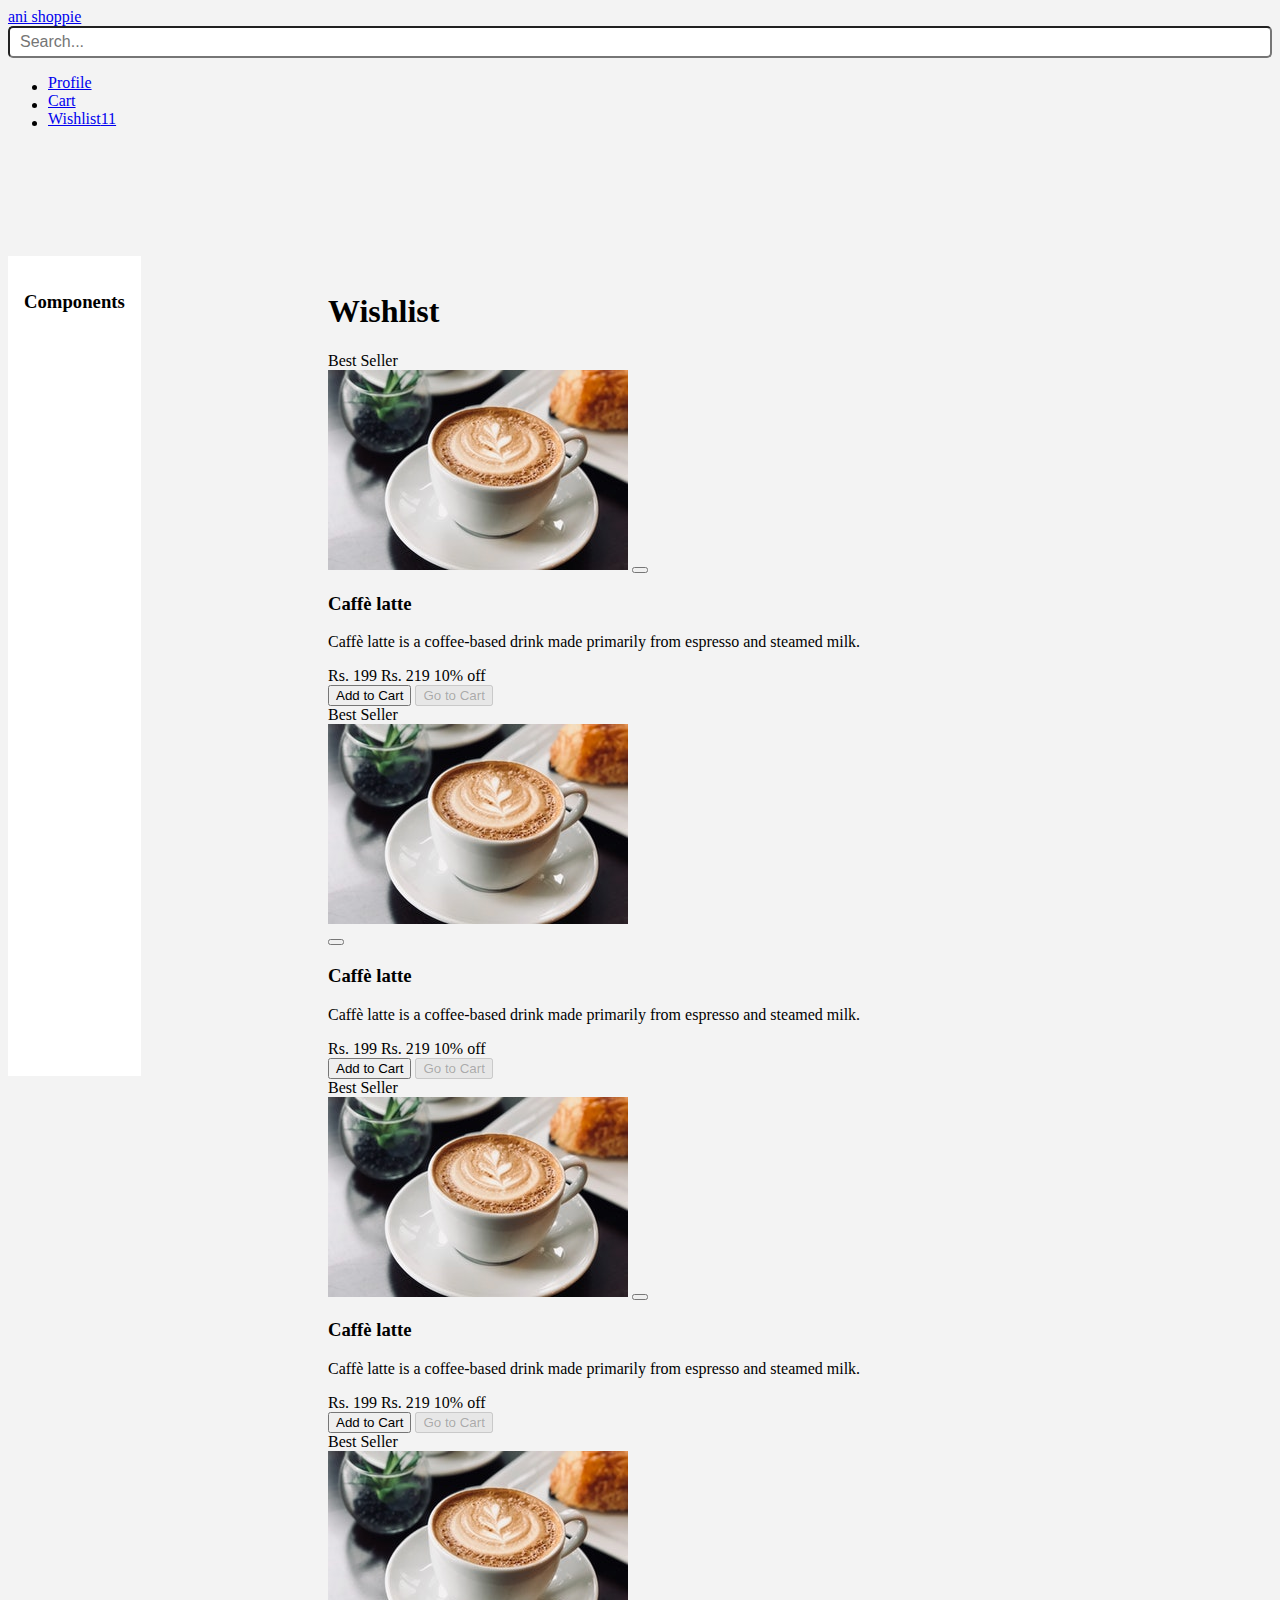
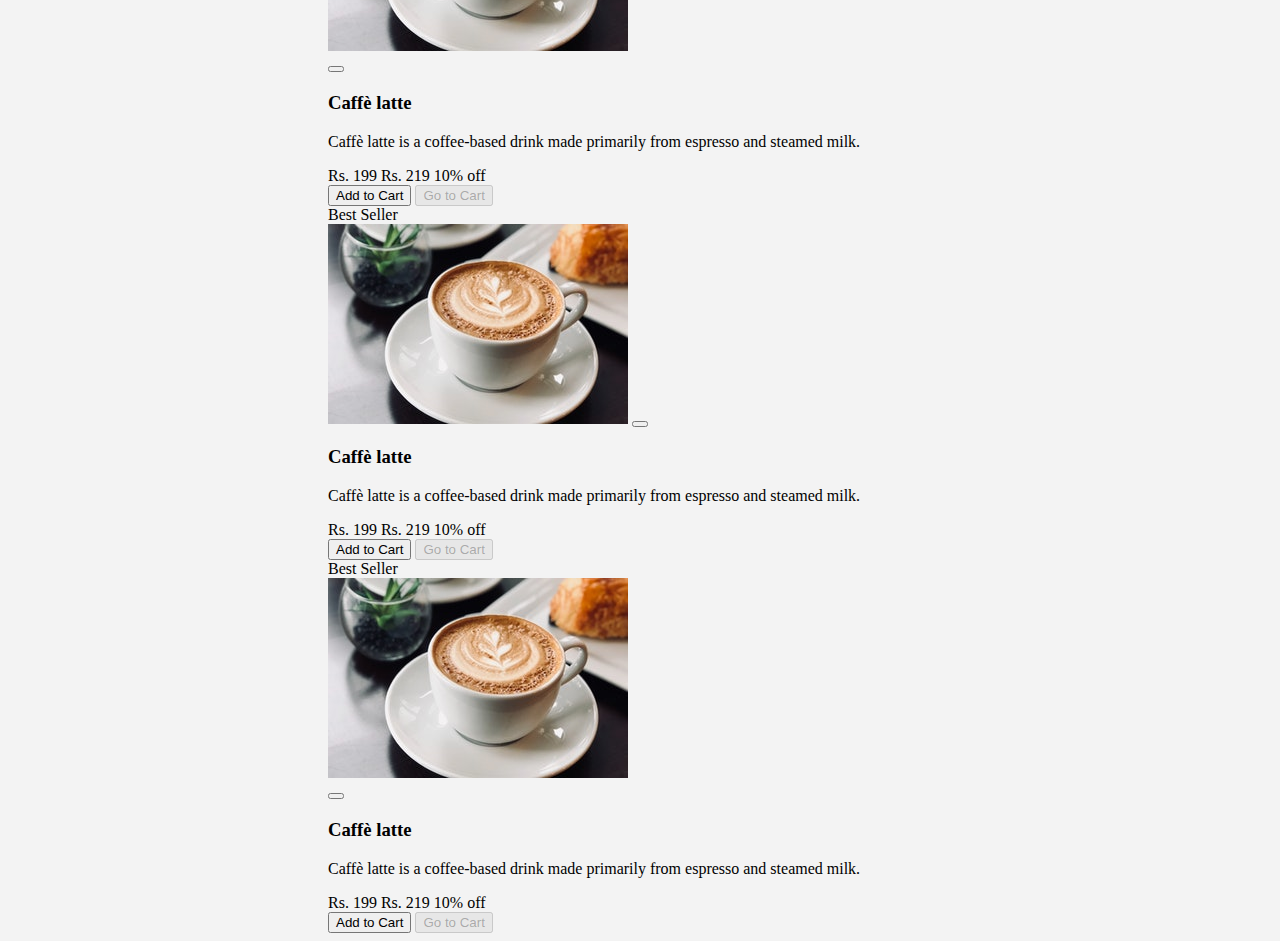
==== static-pages/Products/product.html @ bec9a027 "feat : added base style for products page" ====
<!DOCTYPE html>
<html lang="en">
    <head>
        <meta charset="UTF-8" />
        <meta http-equiv="X-UA-Compatible" content="IE=edge" />
        <meta name="viewport" content="width=device-width, initial-scale=1.0" />
        <title>Ani-Shoppie | SignUp</title>
        <!-- Ani-Design Stylesheet -->
        <link
            rel="stylesheet"
            href="https://ani-design.netlify.app/css/main.css"
        />
        <!-- Your Icon CDN here -->
        <link
            rel="stylesheet"
            href="https://use.fontawesome.com/releases/v5.15.4/css/all.css"
            integrity="sha384-DyZ88mC6Up2uqS4h/KRgHuoeGwBcD4Ng9SiP4dIRy0EXTlnuz47vAwmeGwVChigm"
            crossorigin="anonymous"
        />
        <!-- Your Stylesheet here -->
        <link rel="stylesheet" href="../../common.css" />
        <link rel="stylesheet" href="product.css" />
    </head>
    <body>
        <header>
            <nav class="nav fix-top ecom-nav">
                <div class="brand">
                    <a href="#" class="brand-name">ani shoppie</a>
                </div>
                <label for="searchBar" class="search-container">
                    <input
                        type="search"
                        class="searchbar text-md"
                        id="searchBar"
                        placeholder="Search..."
                    />
                </label>
                <ul class="nav-link-container flex-container">
                    <li class="nav-link">
                        <a href="#" class="flex-container flex-column">
                            <i class="fas fa-user text-lg"></i>
                            <span class="text-sm">Profile</span>
                        </a>
                        <div class="dropdown">
                            <button class="btn rounded bd-red">Log Out</button>
                        </div>
                    </li>
                    <li class="nav-link">
                        <a href="#" class="flex-container flex-column">
                            <i class="fas fa-shopping-cart text-lg"></i>
                            <span class="text-sm">Cart</span>
                        </a>
                    </li>
                    <li class="nav-link">
                        <a
                            href="#"
                            class="flex-container flex-column icon-badge"
                        >
                            <i class="fas fa-heart text-lg"></i>
                            <span class="text-sm">Wishlist</span>
                            <span class="badge">11</span>
                        </a>
                    </li>
                </ul>
            </nav>
        </header>
        <aside class="aside-nav filter-container">
            <h3 class="filter-heading">Components</h3>
        </aside>
        <main class="product-main">
            <h1 class="text-xhuge text-center">Wishlist</h1>
            <div class="container flex-container">
                <article class="card rounded">
                    <div class="badge hidden">Best Seller</div>
                    <div>
                        <img src="../../assets/coffee.jpg" alt="Coffee" />
                        <button>
                            <i class="fas fa-heart icon wishlist"></i>
                        </button>
                    </div>
                    <div class="card-body">
                        <h3 class="text-huge">Caffè latte</h3>
                        <p>
                            Caffè latte is a coffee-based drink made primarily
                            from espresso and steamed milk.
                        </p>
                        <div class="price">
                            <span class="discount-price">Rs. 199</span>
                            <span class="original-price">Rs. 219</span>
                            <span class="offer">10% off</span>
                        </div>
                        <button class="btn bg-blue rounded">Add to Cart</button>
                        <button class="btn rounded" disabled>Go to Cart</button>
                    </div>
                </article>

                <article class="card rounded">
                    <div class="badge">Best Seller</div>
                    <div>
                        <img src="../../assets/coffee.jpg" alt="Coffee" />
                    </div>
                    <button>
                        <i class="fas fa-heart icon wishlist"></i>
                    </button>
                    <div class="card-body">
                        <h3 class="text-huge">Caffè latte</h3>
                        <p>
                            Caffè latte is a coffee-based drink made primarily
                            from espresso and steamed milk.
                        </p>
                        <div class="price">
                            <span class="discount-price">Rs. 199</span>
                            <span class="original-price">Rs. 219</span>
                            <span class="offer">10% off</span>
                        </div>
                        <button class="btn bd-blue rounded">Add to Cart</button>
                        <button class="btn rounded" disabled>Go to Cart</button>
                    </div>
                </article>
                <article class="card rounded">
                    <div class="badge hidden">Best Seller</div>
                    <div>
                        <img src="../../assets/coffee.jpg" alt="Coffee" />
                        <button>
                            <i class="fas fa-heart icon wishlist"></i>
                        </button>
                    </div>
                    <div class="card-body">
                        <h3 class="text-huge">Caffè latte</h3>
                        <p>
                            Caffè latte is a coffee-based drink made primarily
                            from espresso and steamed milk.
                        </p>
                        <div class="price">
                            <span class="discount-price">Rs. 199</span>
                            <span class="original-price">Rs. 219</span>
                            <span class="offer">10% off</span>
                        </div>
                        <button class="btn bg-blue rounded">Add to Cart</button>
                        <button class="btn rounded" disabled>Go to Cart</button>
                    </div>
                </article>

                <article class="card rounded">
                    <div class="badge">Best Seller</div>
                    <div>
                        <img src="../../assets/coffee.jpg" alt="Coffee" />
                    </div>
                    <button>
                        <i class="fas fa-heart icon wishlist"></i>
                    </button>
                    <div class="card-body">
                        <h3 class="text-huge">Caffè latte</h3>
                        <p>
                            Caffè latte is a coffee-based drink made primarily
                            from espresso and steamed milk.
                        </p>
                        <div class="price">
                            <span class="discount-price">Rs. 199</span>
                            <span class="original-price">Rs. 219</span>
                            <span class="offer">10% off</span>
                        </div>
                        <button class="btn bd-blue rounded">Add to Cart</button>
                        <button class="btn rounded" disabled>Go to Cart</button>
                    </div>
                </article>
                <article class="card rounded">
                    <div class="badge hidden">Best Seller</div>
                    <div>
                        <img src="../../assets/coffee.jpg" alt="Coffee" />
                        <button>
                            <i class="fas fa-heart icon wishlist"></i>
                        </button>
                    </div>
                    <div class="card-body">
                        <h3 class="text-huge">Caffè latte</h3>
                        <p>
                            Caffè latte is a coffee-based drink made primarily
                            from espresso and steamed milk.
                        </p>
                        <div class="price">
                            <span class="discount-price">Rs. 199</span>
                            <span class="original-price">Rs. 219</span>
                            <span class="offer">10% off</span>
                        </div>
                        <button class="btn bg-blue rounded">Add to Cart</button>
                        <button class="btn rounded" disabled>Go to Cart</button>
                    </div>
                </article>

                <article class="card rounded">
                    <div class="badge">Best Seller</div>
                    <div>
                        <img src="../../assets/coffee.jpg" alt="Coffee" />
                    </div>
                    <button>
                        <i class="fas fa-heart icon wishlist"></i>
                    </button>
                    <div class="card-body">
                        <h3 class="text-huge">Caffè latte</h3>
                        <p>
                            Caffè latte is a coffee-based drink made primarily
                            from espresso and steamed milk.
                        </p>
                        <div class="price">
                            <span class="discount-price">Rs. 199</span>
                            <span class="original-price">Rs. 219</span>
                            <span class="offer">10% off</span>
                        </div>
                        <button class="btn bd-blue rounded">Add to Cart</button>
                        <button class="btn rounded" disabled>Go to Cart</button>
                    </div>
                </article>
            </div>
        </main>
    </body>
</html>
---- common.css ----
:root {
    --clr-grey-background: #f3f3f3;
}

.ecom-nav {
    min-height: 7rem;
    background-color: var(--white);
    z-index: 99999;
}

body {
    background-color: var(--clr-grey-background);
}

.ecom-nav a {
    display: flex;
}

.nav-link {
    position: relative;
}

.nav-link > .dropdown {
    display: none;
    z-index: 1;
    position: absolute;
    top: 3.2rem;
    left: -3.2rem;
    background-color: var(--white);
    border-radius: 10px;
    padding: 2rem;
    width: max-content;
}

.nav-link:hover .dropdown {
    display: block;
}

.search-container {
    width: 50%;
    margin: auto;
}

.searchbar {
    font-size: var(--fs-h6);
    padding: 5px 10px;
    width: 100%;
    border-radius: 5px;
    flex-shrink: 1;
}

.ecom-main {
    margin-top: 10rem;
}

.nav .badge {
    top: -12px;
    right: 0;
}
---- static-pages/Products/product.css ----
.filter-container {
    position: fixed;
    min-height: calc(100vh - 7rem);
    background-color: white;
    margin-top: 7rem;
    border: none;
    padding: 1rem;
}

.product-main {
    margin-top: 7rem;
    margin-left: 20rem;
    padding-top: 2rem;
}
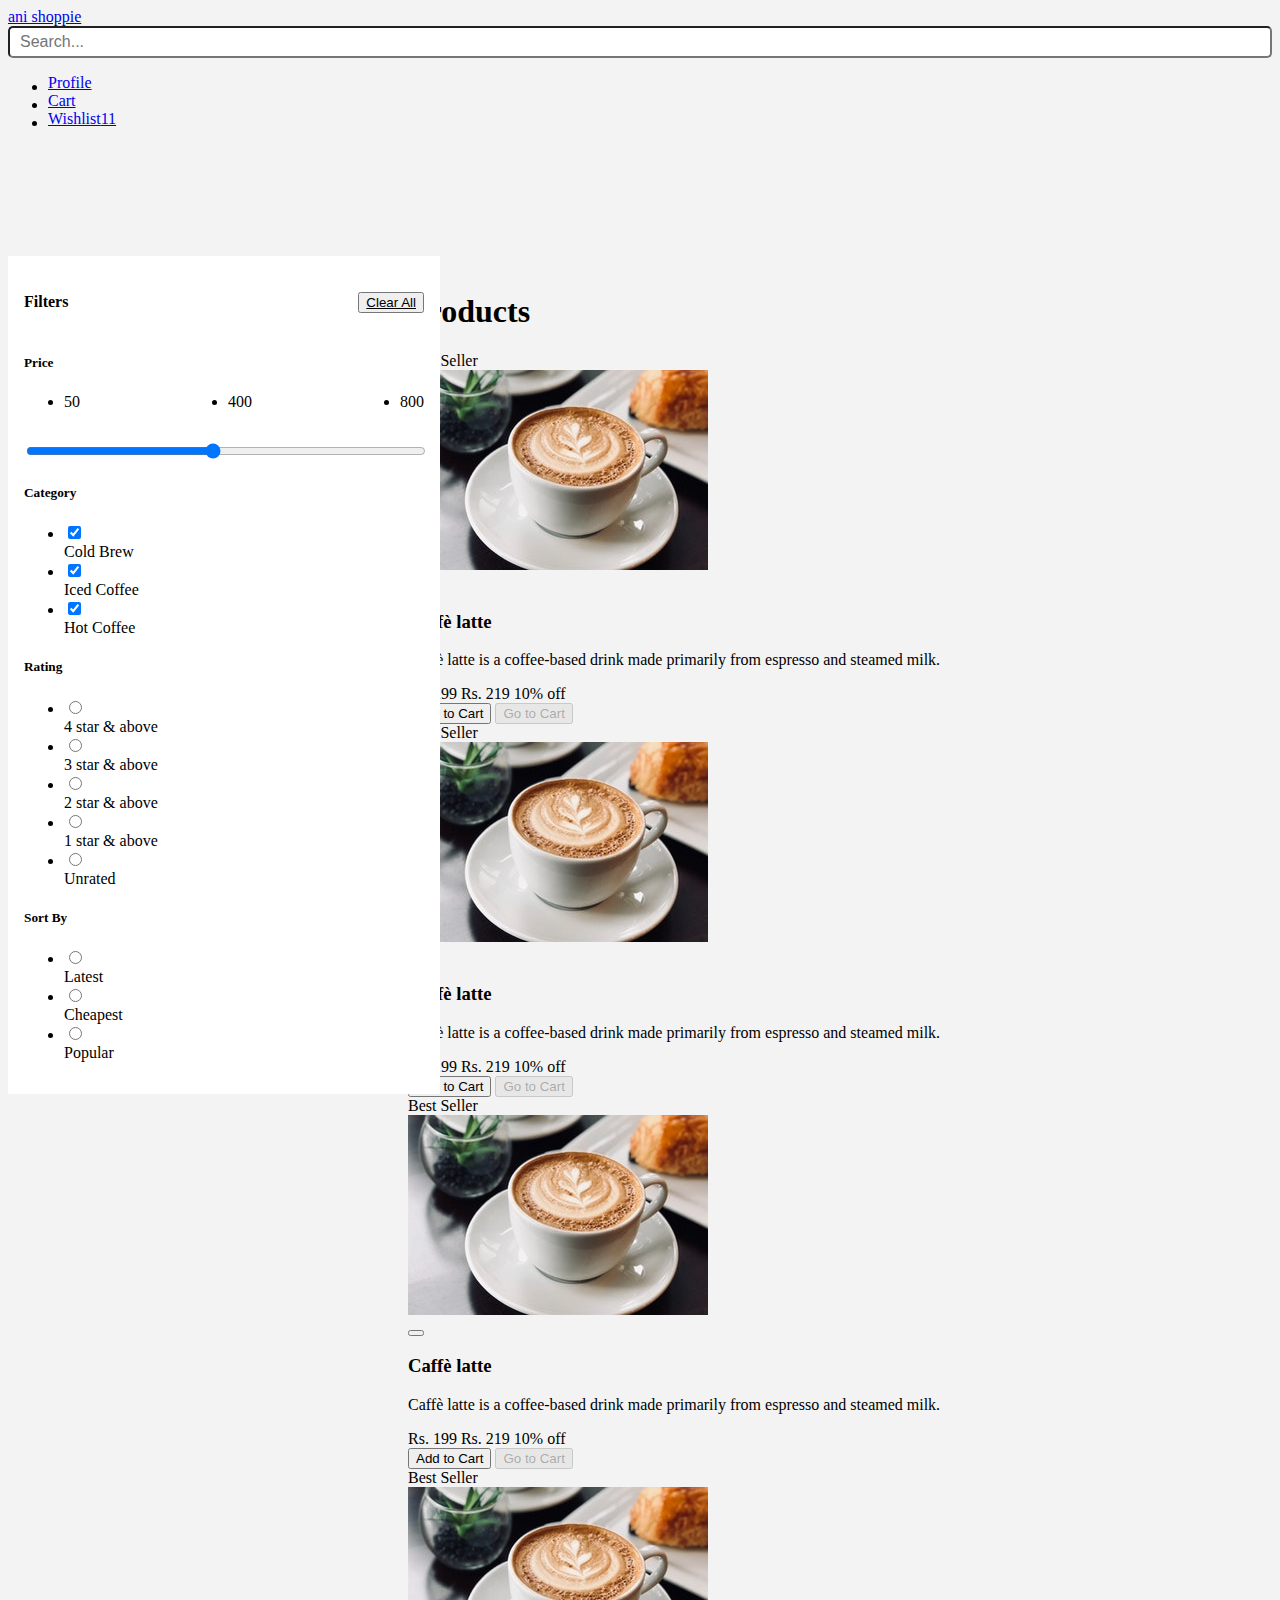
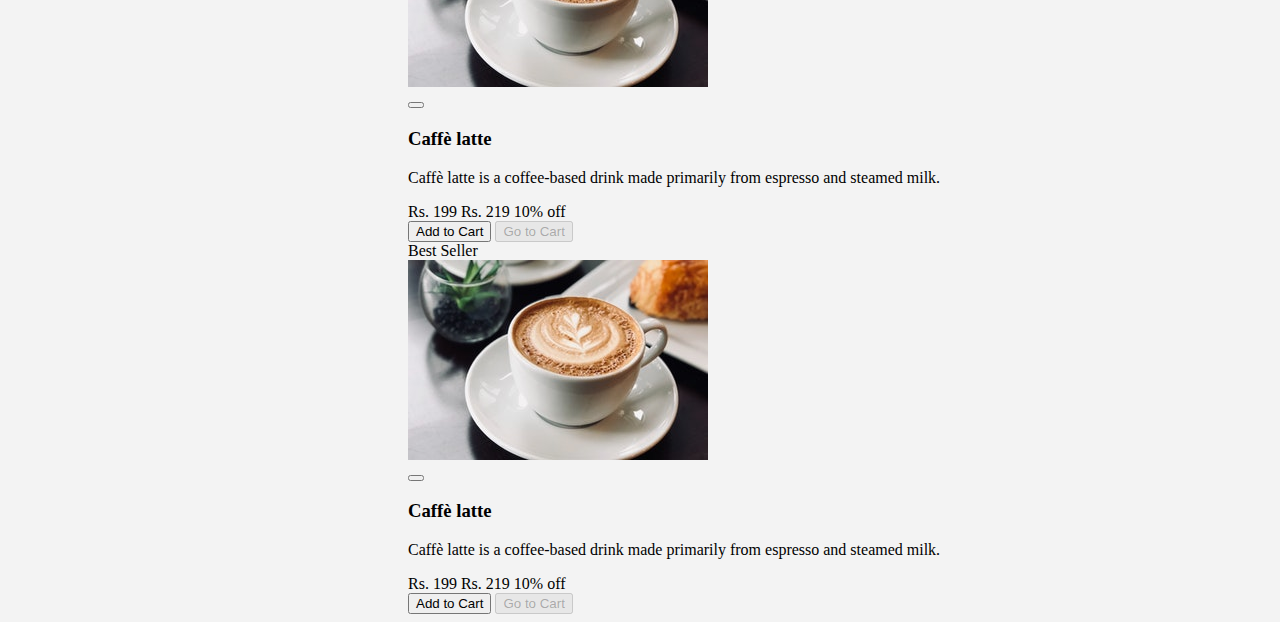
==== commit 5f6adbd6: "add product lisitng page with filter and products" ====
--- a/static-pages/Products/product.html
+++ b/static-pages/Products/product.html
@@ -4,7 +4,7 @@
         <meta charset="UTF-8" />
         <meta http-equiv="X-UA-Compatible" content="IE=edge" />
         <meta name="viewport" content="width=device-width, initial-scale=1.0" />
-        <title>Ani-Shoppie | SignUp</title>
+        <title>Ani-Shoppie | Product List</title>
         <!-- Ani-Design Stylesheet -->
         <link
             rel="stylesheet"
@@ -30,6 +30,7 @@
                 <label for="searchBar" class="search-container">
                     <input
                         type="search"
+                        name="searchBar"
                         class="searchbar text-md"
                         id="searchBar"
                         placeholder="Search..."
@@ -65,150 +66,305 @@
             </nav>
         </header>
         <aside class="aside-nav filter-container">
-            <h3 class="filter-heading">Components</h3>
+            <div class="filter-head-container">
+                <h4 class="filter-heading text-xlg">Filters</h4>
+                <button class="filter-clear">Clear All</button>
+            </div>
+            <div class="filter-type-container">
+                <h5 class="text-lg">Price</h5>
+                <ul class="filter-list price-range-labels">
+                    <li>50</li>
+                    <li>400</li>
+                    <li>800</li>
+                </ul>
+                <input
+                    type="range"
+                    min="50"
+                    max="800"
+                    value="400"
+                    class="price-range-slider"
+                    id="price-range"
+                    step="10"
+                />
+            </div>
+            <div class="filter-type-container">
+                <h5 class="text-lg">Category</h5>
+                <ul class="filter-list">
+                    <li>
+                        <label for="cold-brew" class="checkbox">
+                            <input
+                                type="checkbox"
+                                id="cold-brew"
+                                class="checkbox-input"
+                                checked
+                            />
+                            <div class="checkbox-icon"></div>
+                            Cold Brew
+                        </label>
+                    </li>
+                    <li>
+                        <label for="iced-coffee" class="checkbox">
+                            <input
+                                type="checkbox"
+                                id="iced-coffee"
+                                class="checkbox-input"
+                                checked
+                            />
+                            <div class="checkbox-icon"></div>
+                            Iced Coffee
+                        </label>
+                    </li>
+                    <li>
+                        <label for="hot-coffee" class="checkbox">
+                            <input
+                                type="checkbox"
+                                id="hot-coffee"
+                                class="checkbox-input"
+                                checked
+                            />
+                            <div class="checkbox-icon"></div>
+                            Hot Coffee
+                        </label>
+                    </li>
+                </ul>
+            </div>
+            <div class="filter-type-container">
+                <h5 class="text-lg">Rating</h5>
+                <ul class="filter-list">
+                    <li>
+                        <label for="stars-4" class="radio">
+                            <input
+                                type="radio"
+                                name="rating"
+                                id="stars-4"
+                                class="radio-input"
+                            />
+                            <div class="radio-icon"></div>
+                            4 star & above
+                        </label>
+                    </li>
+                    <li>
+                        <label for="stars-3" class="radio">
+                            <input
+                                type="radio"
+                                name="rating"
+                                id="stars-3"
+                                class="radio-input"
+                            />
+                            <div class="radio-icon"></div>
+                            3 star & above
+                        </label>
+                    </li>
+                    <li>
+                        <label for="stars-2" class="radio">
+                            <input
+                                type="radio"
+                                name="rating"
+                                id="stars-2"
+                                class="radio-input"
+                            />
+                            <div class="radio-icon"></div>
+                            2 star & above
+                        </label>
+                    </li>
+                    <li>
+                        <label for="stars-1" class="radio">
+                            <input
+                                type="radio"
+                                name="rating"
+                                id="stars-1"
+                                class="radio-input"
+                            />
+                            <div class="radio-icon"></div>
+                            1 star & above
+                        </label>
+                    </li>
+                    <li>
+                        <label for="unrated" class="radio">
+                            <input
+                                type="radio"
+                                name="rating"
+                                id="unrated"
+                                class="radio-input"
+                            />
+                            <div class="radio-icon"></div>
+                            Unrated
+                        </label>
+                    </li>
+                </ul>
+            </div>
+            <div class="filter-type-container">
+                <h5 class="text-lg">Sort By</h5>
+                <ul class="filter-list">
+                    <li>
+                        <label for="sort-latest" class="radio">
+                            <input
+                                type="radio"
+                                name="sort"
+                                id="sort-latest"
+                                class="radio-input"
+                            />
+                            <div class="radio-icon"></div>
+                            Latest
+                        </label>
+                    </li>
+                    <li>
+                        <label for="sort-cheapest" class="radio">
+                            <input
+                                type="radio"
+                                name="sort"
+                                id="sort-cheapest"
+                                class="radio-input"
+                            />
+                            <div class="radio-icon"></div>
+                            Cheapest
+                        </label>
+                    </li>
+                    <li>
+                        <label for="sort-popular" class="radio">
+                            <input
+                                type="radio"
+                                name="sort"
+                                id="sort-popular"
+                                class="radio-input"
+                            />
+                            <div class="radio-icon"></div>
+                            Popular
+                        </label>
+                    </li>
+                </ul>
+            </div>
         </aside>
         <main class="product-main">
-            <h1 class="text-xhuge text-center">Wishlist</h1>
+            <h1 class="text-xhuge text-center">Products</h1>
             <div class="container flex-container">
                 <article class="card rounded">
                     <div class="badge hidden">Best Seller</div>
                     <div>
                         <img src="../../assets/coffee.jpg" alt="Coffee" />
-                        <button>
-                            <i class="fas fa-heart icon wishlist"></i>
-                        </button>
-                    </div>
-                    <div class="card-body">
-                        <h3 class="text-huge">Caffè latte</h3>
-                        <p>
-                            Caffè latte is a coffee-based drink made primarily
-                            from espresso and steamed milk.
-                        </p>
-                        <div class="price">
-                            <span class="discount-price">Rs. 199</span>
-                            <span class="original-price">Rs. 219</span>
-                            <span class="offer">10% off</span>
-                        </div>
-                        <button class="btn bg-blue rounded">Add to Cart</button>
-                        <button class="btn rounded" disabled>Go to Cart</button>
+                    </div>
+                    <button class="icon-btn">
+                        <i class="fas fa-heart icon wishlist"></i>
+                    </button>
+                    <div class="card-body">
+                        <h3 class="text-huge">Caffè latte</h3>
+                        <p>
+                            Caffè latte is a coffee-based drink made primarily
+                            from espresso and steamed milk.
+                        </p>
+                        <div class="price">
+                            <span class="discount-price">Rs. 199</span>
+                            <span class="original-price">Rs. 219</span>
+                            <span class="offer">10% off</span>
+                        </div>
+                        <button class="btn bg-blue rounded">Add to Cart</button>
+                        <button class="btn bg-blue rounded" disabled>
+                            Go to Cart
+                        </button>
                     </div>
                 </article>
 
                 <article class="card rounded">
-                    <div class="badge">Best Seller</div>
-                    <div>
-                        <img src="../../assets/coffee.jpg" alt="Coffee" />
-                    </div>
-                    <button>
-                        <i class="fas fa-heart icon wishlist"></i>
-                    </button>
-                    <div class="card-body">
-                        <h3 class="text-huge">Caffè latte</h3>
-                        <p>
-                            Caffè latte is a coffee-based drink made primarily
-                            from espresso and steamed milk.
-                        </p>
-                        <div class="price">
-                            <span class="discount-price">Rs. 199</span>
-                            <span class="original-price">Rs. 219</span>
-                            <span class="offer">10% off</span>
-                        </div>
-                        <button class="btn bd-blue rounded">Add to Cart</button>
-                        <button class="btn rounded" disabled>Go to Cart</button>
-                    </div>
-                </article>
-                <article class="card rounded">
-                    <div class="badge hidden">Best Seller</div>
-                    <div>
-                        <img src="../../assets/coffee.jpg" alt="Coffee" />
-                        <button>
-                            <i class="fas fa-heart icon wishlist"></i>
-                        </button>
-                    </div>
-                    <div class="card-body">
-                        <h3 class="text-huge">Caffè latte</h3>
-                        <p>
-                            Caffè latte is a coffee-based drink made primarily
-                            from espresso and steamed milk.
-                        </p>
-                        <div class="price">
-                            <span class="discount-price">Rs. 199</span>
-                            <span class="original-price">Rs. 219</span>
-                            <span class="offer">10% off</span>
-                        </div>
-                        <button class="btn bg-blue rounded">Add to Cart</button>
-                        <button class="btn rounded" disabled>Go to Cart</button>
+                    <div class="badge hidden">Best Seller</div>
+                    <div>
+                        <img src="../../assets/coffee.jpg" alt="Coffee" />
+                    </div>
+                    <button class="icon-btn">
+                        <i class="fas fa-heart icon wishlist"></i>
+                    </button>
+                    <div class="card-body">
+                        <h3 class="text-huge">Caffè latte</h3>
+                        <p>
+                            Caffè latte is a coffee-based drink made primarily
+                            from espresso and steamed milk.
+                        </p>
+                        <div class="price">
+                            <span class="discount-price">Rs. 199</span>
+                            <span class="original-price">Rs. 219</span>
+                            <span class="offer">10% off</span>
+                        </div>
+                        <button class="btn bg-blue rounded">Add to Cart</button>
+                        <button class="btn bg-blue rounded" disabled>
+                            Go to Cart
+                        </button>
                     </div>
                 </article>
 
                 <article class="card rounded">
-                    <div class="badge">Best Seller</div>
-                    <div>
-                        <img src="../../assets/coffee.jpg" alt="Coffee" />
-                    </div>
-                    <button>
-                        <i class="fas fa-heart icon wishlist"></i>
-                    </button>
-                    <div class="card-body">
-                        <h3 class="text-huge">Caffè latte</h3>
-                        <p>
-                            Caffè latte is a coffee-based drink made primarily
-                            from espresso and steamed milk.
-                        </p>
-                        <div class="price">
-                            <span class="discount-price">Rs. 199</span>
-                            <span class="original-price">Rs. 219</span>
-                            <span class="offer">10% off</span>
-                        </div>
-                        <button class="btn bd-blue rounded">Add to Cart</button>
-                        <button class="btn rounded" disabled>Go to Cart</button>
-                    </div>
-                </article>
-                <article class="card rounded">
-                    <div class="badge hidden">Best Seller</div>
-                    <div>
-                        <img src="../../assets/coffee.jpg" alt="Coffee" />
-                        <button>
-                            <i class="fas fa-heart icon wishlist"></i>
-                        </button>
-                    </div>
-                    <div class="card-body">
-                        <h3 class="text-huge">Caffè latte</h3>
-                        <p>
-                            Caffè latte is a coffee-based drink made primarily
-                            from espresso and steamed milk.
-                        </p>
-                        <div class="price">
-                            <span class="discount-price">Rs. 199</span>
-                            <span class="original-price">Rs. 219</span>
-                            <span class="offer">10% off</span>
-                        </div>
-                        <button class="btn bg-blue rounded">Add to Cart</button>
-                        <button class="btn rounded" disabled>Go to Cart</button>
+                    <div class="badge hidden">Best Seller</div>
+                    <div>
+                        <img src="../../assets/coffee.jpg" alt="Coffee" />
+                    </div>
+                    <button class="icon-btn">
+                        <i class="fas fa-heart icon wishlist"></i>
+                    </button>
+                    <div class="card-body">
+                        <h3 class="text-huge">Caffè latte</h3>
+                        <p>
+                            Caffè latte is a coffee-based drink made primarily
+                            from espresso and steamed milk.
+                        </p>
+                        <div class="price">
+                            <span class="discount-price">Rs. 199</span>
+                            <span class="original-price">Rs. 219</span>
+                            <span class="offer">10% off</span>
+                        </div>
+                        <button class="btn bg-blue rounded">Add to Cart</button>
+                        <button class="btn bg-blue rounded" disabled>
+                            Go to Cart
+                        </button>
                     </div>
                 </article>
 
                 <article class="card rounded">
-                    <div class="badge">Best Seller</div>
-                    <div>
-                        <img src="../../assets/coffee.jpg" alt="Coffee" />
-                    </div>
-                    <button>
-                        <i class="fas fa-heart icon wishlist"></i>
-                    </button>
-                    <div class="card-body">
-                        <h3 class="text-huge">Caffè latte</h3>
-                        <p>
-                            Caffè latte is a coffee-based drink made primarily
-                            from espresso and steamed milk.
-                        </p>
-                        <div class="price">
-                            <span class="discount-price">Rs. 199</span>
-                            <span class="original-price">Rs. 219</span>
-                            <span class="offer">10% off</span>
-                        </div>
-                        <button class="btn bd-blue rounded">Add to Cart</button>
-                        <button class="btn rounded" disabled>Go to Cart</button>
+                    <div class="badge hidden">Best Seller</div>
+                    <div>
+                        <img src="../../assets/coffee.jpg" alt="Coffee" />
+                    </div>
+                    <button class="icon-btn">
+                        <i class="fas fa-heart icon wishlist"></i>
+                    </button>
+                    <div class="card-body">
+                        <h3 class="text-huge">Caffè latte</h3>
+                        <p>
+                            Caffè latte is a coffee-based drink made primarily
+                            from espresso and steamed milk.
+                        </p>
+                        <div class="price">
+                            <span class="discount-price">Rs. 199</span>
+                            <span class="original-price">Rs. 219</span>
+                            <span class="offer">10% off</span>
+                        </div>
+                        <button class="btn bg-blue rounded">Add to Cart</button>
+                        <button class="btn bg-blue rounded" disabled>
+                            Go to Cart
+                        </button>
+                    </div>
+                </article>
+
+                <article class="card rounded">
+                    <div class="badge hidden">Best Seller</div>
+                    <div>
+                        <img src="../../assets/coffee.jpg" alt="Coffee" />
+                    </div>
+                    <button class="icon-btn">
+                        <i class="fas fa-heart icon wishlist"></i>
+                    </button>
+                    <div class="card-body">
+                        <h3 class="text-huge">Caffè latte</h3>
+                        <p>
+                            Caffè latte is a coffee-based drink made primarily
+                            from espresso and steamed milk.
+                        </p>
+                        <div class="price">
+                            <span class="discount-price">Rs. 199</span>
+                            <span class="original-price">Rs. 219</span>
+                            <span class="offer">10% off</span>
+                        </div>
+                        <button class="btn bg-blue rounded">Add to Cart</button>
+                        <button class="btn bg-blue rounded" disabled>
+                            Go to Cart
+                        </button>
                     </div>
                 </article>
             </div>
--- a/static-pages/Products/product.css
+++ b/static-pages/Products/product.css
@@ -5,10 +5,41 @@
     margin-top: 7rem;
     border: none;
     padding: 1rem;
+    min-width: 25rem;
 }
 
 .product-main {
     margin-top: 7rem;
-    margin-left: 20rem;
+    margin-left: 25rem;
     padding-top: 2rem;
-}+}
+
+.filter-head-container {
+    display: flex;
+    justify-content: space-between;
+    align-items: center;
+}
+
+.filter-clear {
+    cursor: pointer;
+    text-decoration: underline;
+}
+
+.price-range-labels {
+    display: flex;
+    justify-content: space-between;
+}
+
+.price-range-slider {
+    width: 100%;
+    margin-top: 1rem;
+}
+
+.filter-heading {
+    display: inline-block;
+}
+
+.filter-type-container,
+.filter-list {
+    margin-top: 0.5rem;
+}
